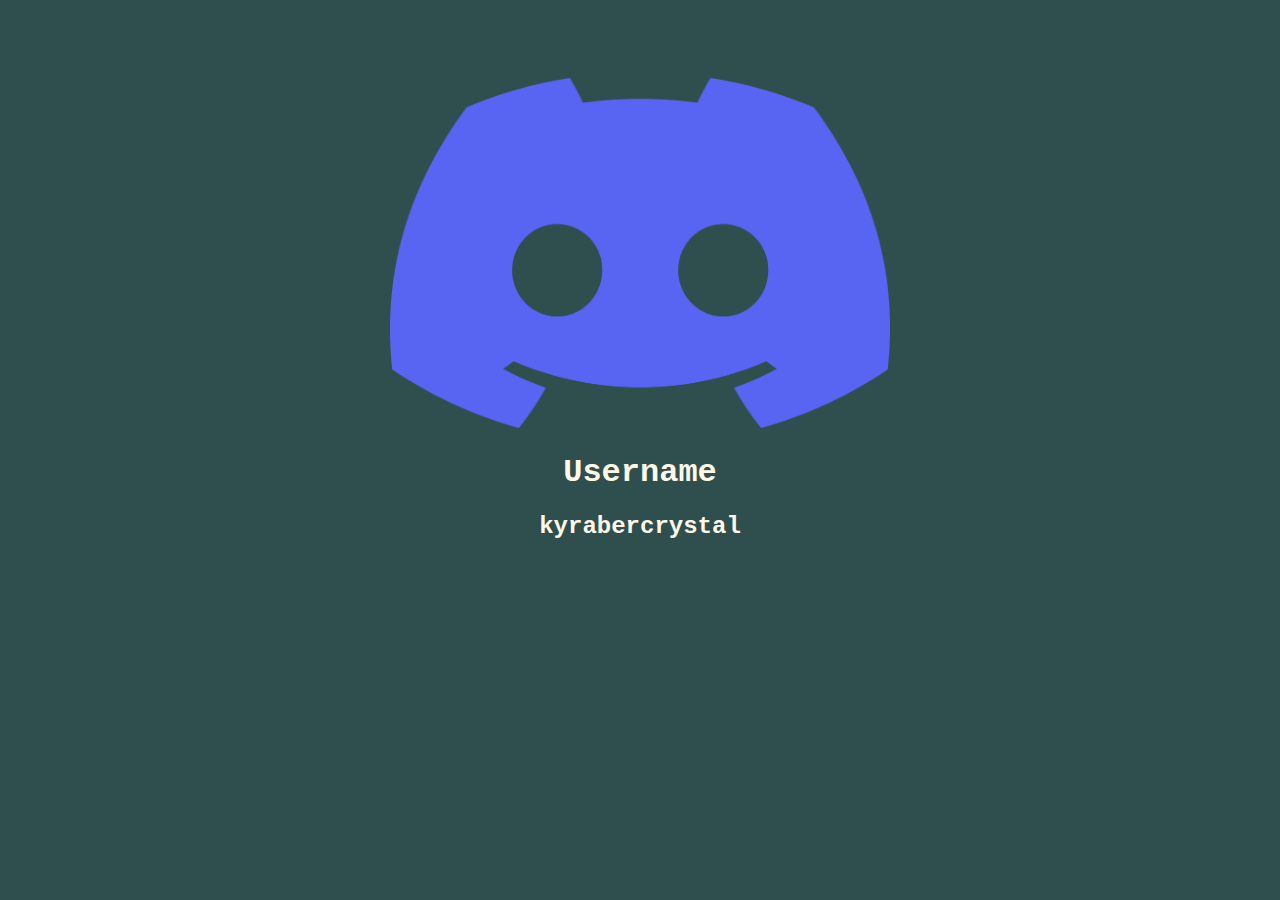
==== discord.html @ 5902e7cb "added discord" ====
<!DOCTYPE html>
<html>

    <head>
        <title>Kyra's Website</title>
        <!-- :3 -->
        <style>
            html {
                background: #2f4f4f;
                color: #fff8e7;
            }

            main {
                /* box in middle */
                margin: auto;
                width: 50%;
                padding: 70px 0;
                

                text-align: center;
                font-family: 'BlexMono Nerd Font Mono', 'Nimbus Mono PS', 'Courier New', monospace;
                
            }

            [href] {
	            color: #fff8e7;
            }

            /* fonts will go here - la */

        </style>
    </head>

    <body>
        <main>

            <img src="images/discord_logo.png" width="500" height="350">
            
            <h1>Username</h1>

            <h2>kyrabercrystal</h2>
            
        </main>
    </body>
    
</html>
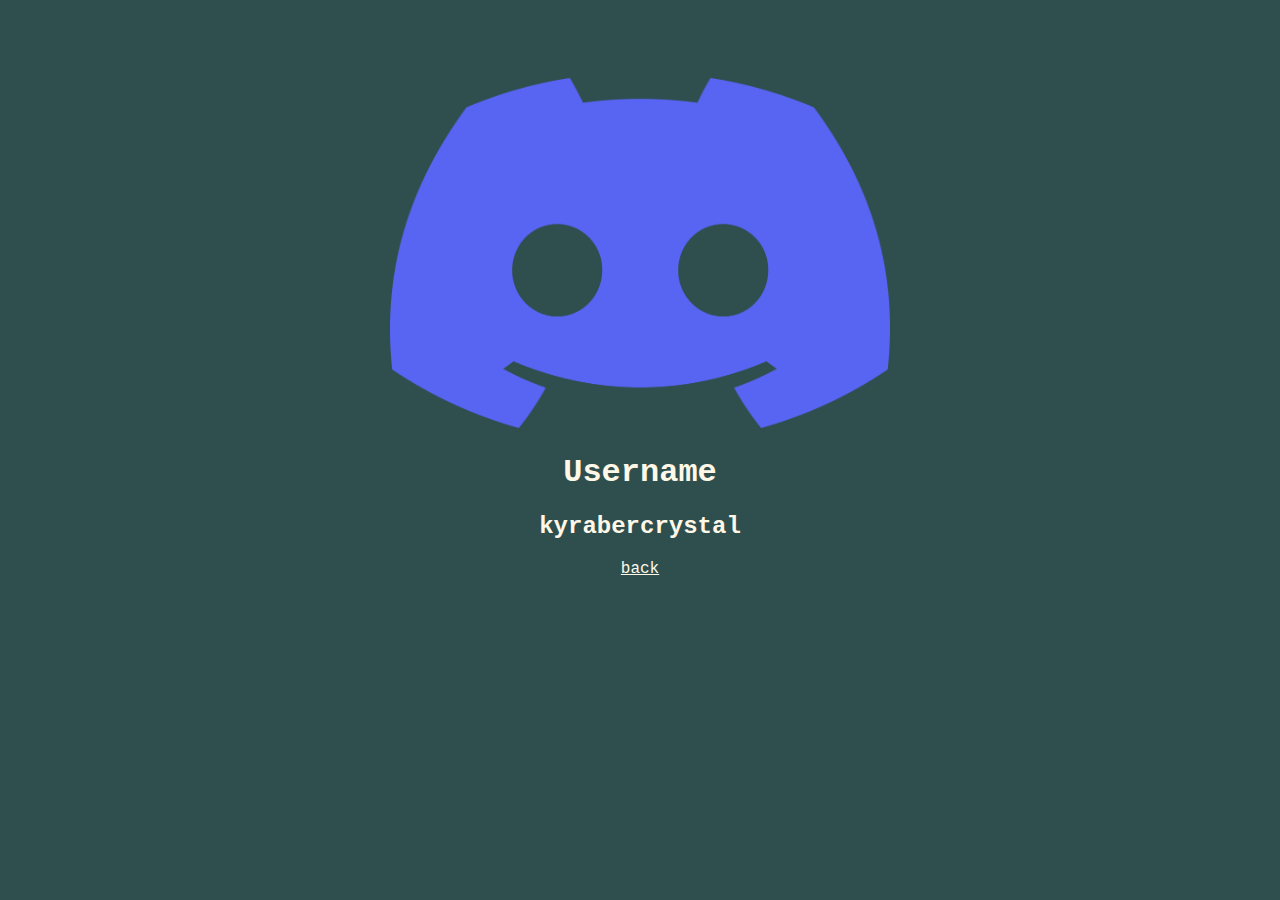
==== commit 93ac3e59: "added back button to discord page" ====
--- a/discord.html
+++ b/discord.html
@@ -39,6 +39,8 @@
             <h1>Username</h1>
 
             <h2>kyrabercrystal</h2>
+
+            <a href="https://kyrabercrystal.github.io">back</a>
             
         </main>
     </body>
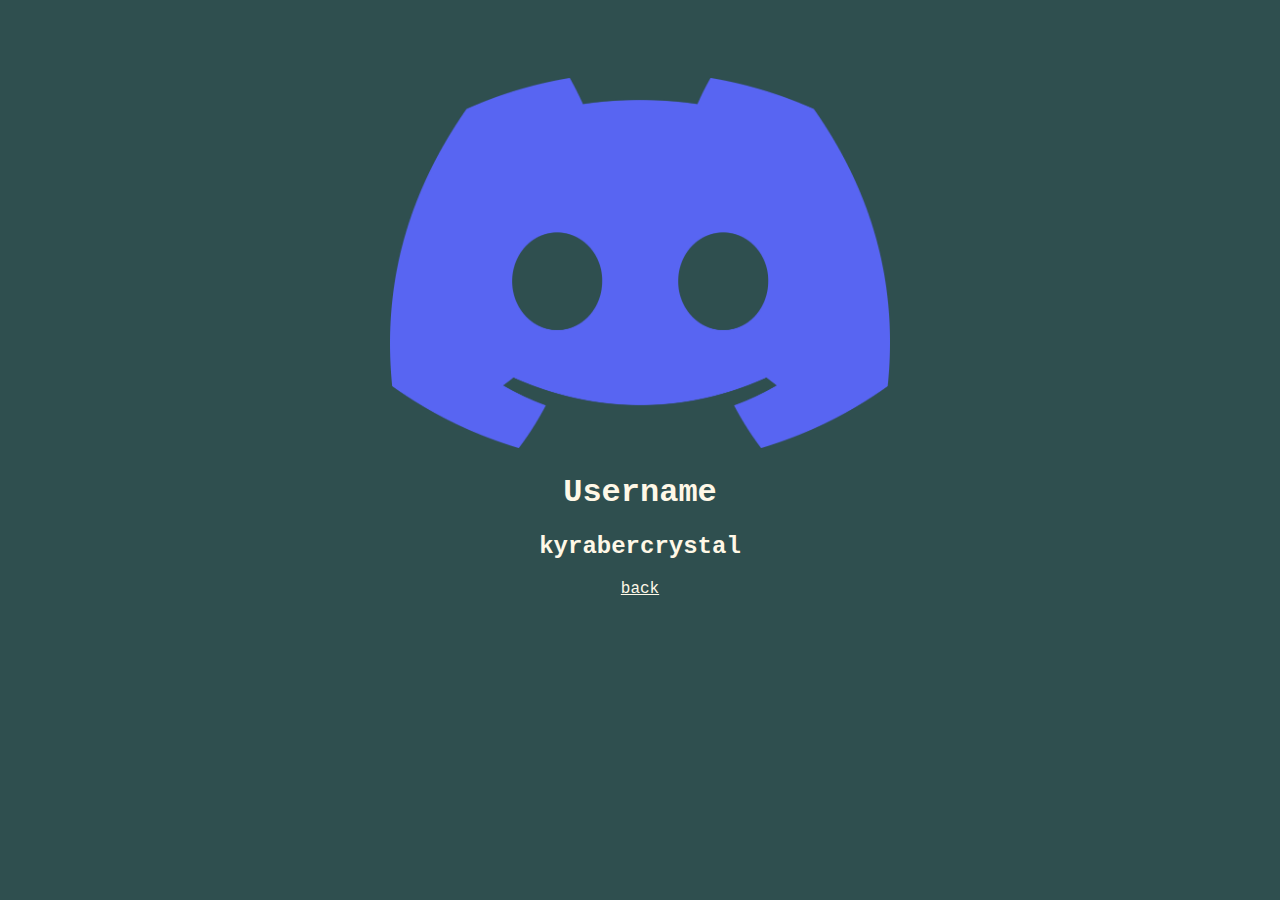
==== commit 7b912ba6: "HACKSTODON" ====
--- a/discord.html
+++ b/discord.html
@@ -34,7 +34,7 @@
     <body>
         <main>
 
-            <img src="images/discord_logo.png" width="500" height="350">
+            <img src="images/discord_logo.png" width="500" height="370">
             
             <h1>Username</h1>
 
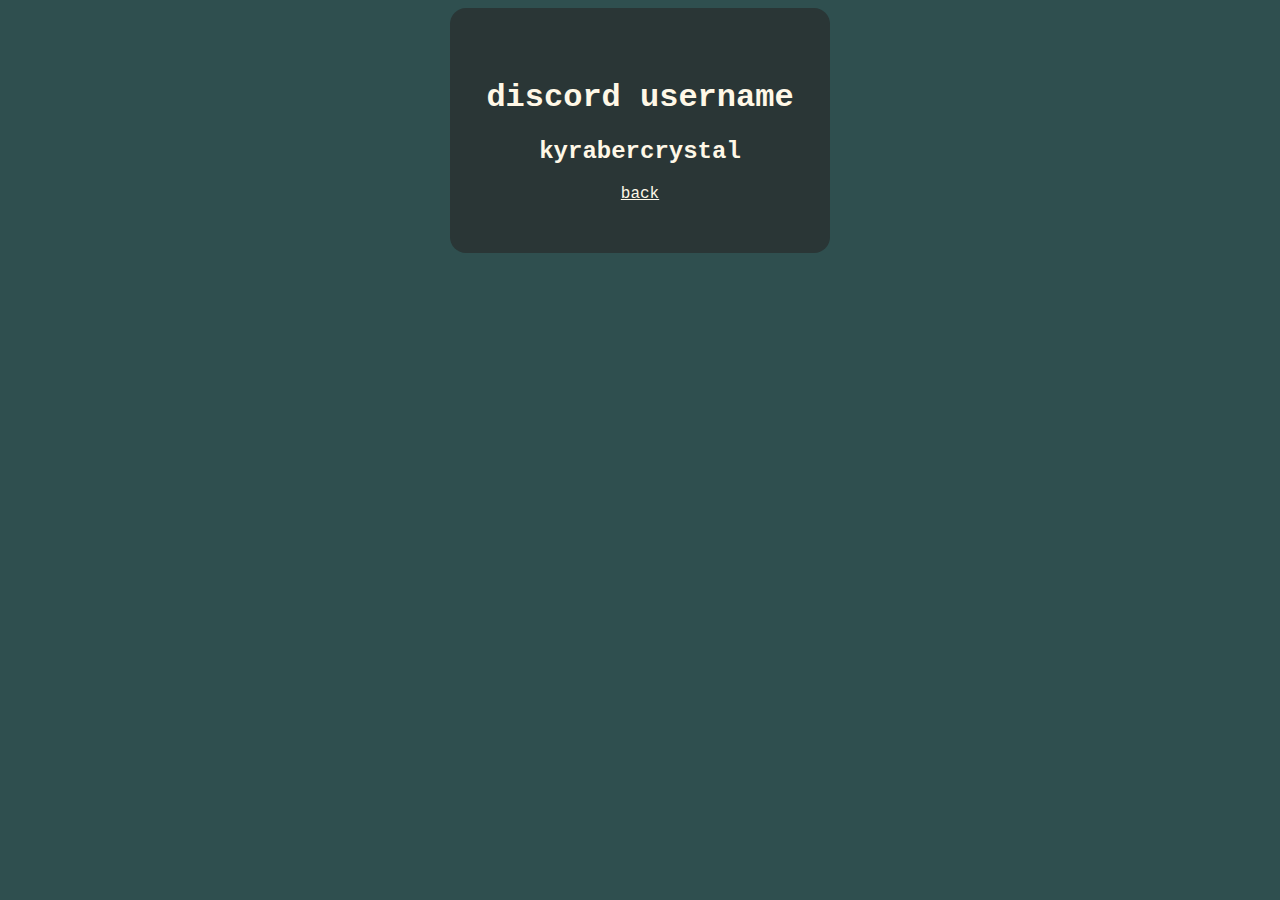
==== commit d0b58e5a: "fixed discord link" ====
--- a/discord.html
+++ b/discord.html
@@ -13,9 +13,12 @@
             main {
                 /* box in middle */
                 margin: auto;
-                width: 50%;
-                padding: 70px 0;
-                
+                width: 30%;
+                padding: 50px 0;
+                background-color: rgb(42, 54, 54);
+                border: 1em;
+                border-radius: 1em;
+
 
                 text-align: center;
                 font-family: 'BlexMono Nerd Font Mono', 'Nimbus Mono PS', 'Courier New', monospace;
@@ -33,10 +36,8 @@
 
     <body>
         <main>
-
-            <img src="images/discord_logo.png" width="500" height="370">
             
-            <h1>Username</h1>
+            <h1>discord username</h1>
 
             <h2>kyrabercrystal</h2>
 
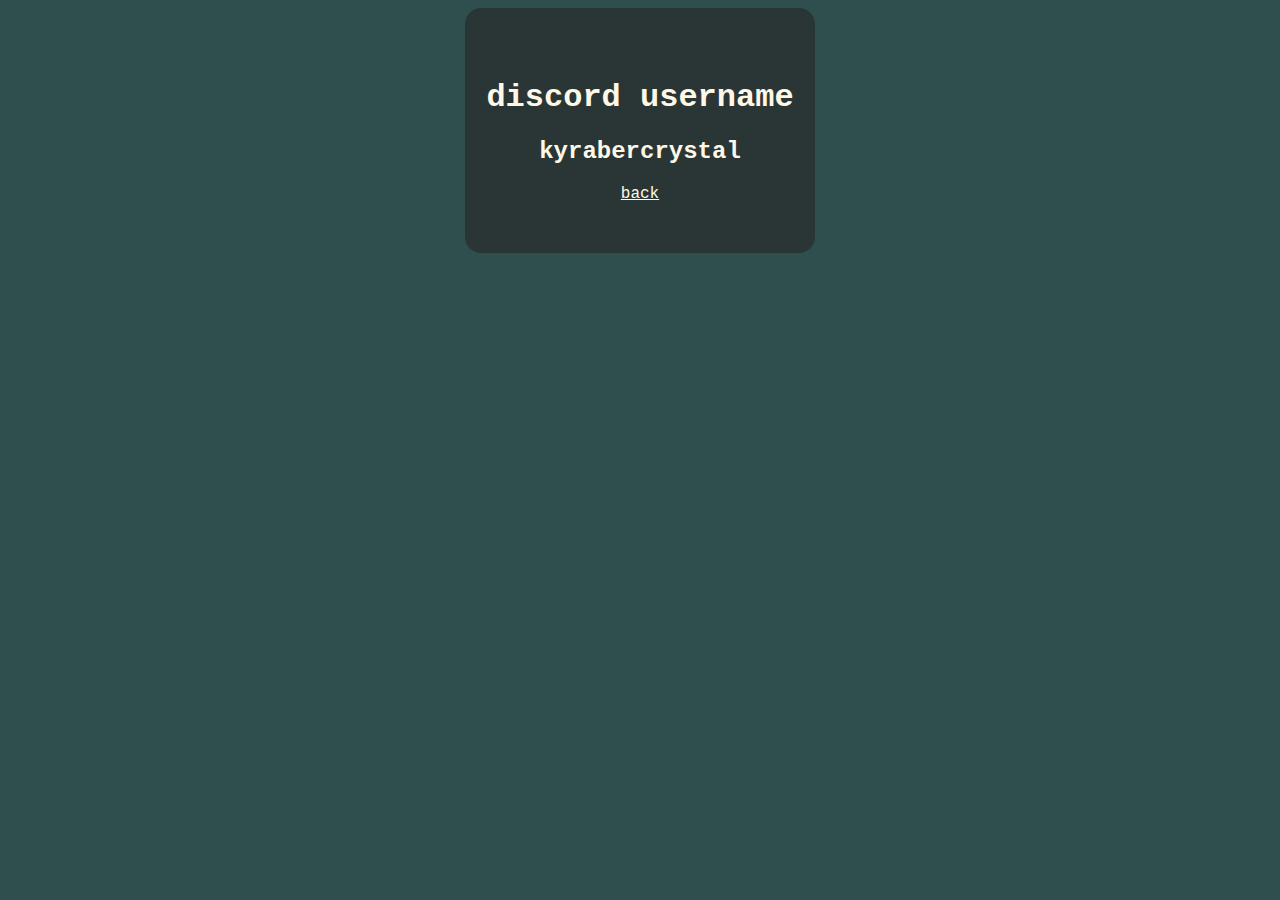
==== commit fae9f492: "MORE PATCHES" ====
--- a/discord.html
+++ b/discord.html
@@ -4,6 +4,7 @@
     <head>
         <title>Kyra's Website</title>
         <!-- :3 -->
+        <meta name="viewport" content="width=device-width, initial-scale=1">
         <style>
             html {
                 background: #2f4f4f;
@@ -13,7 +14,7 @@
             main {
                 /* box in middle */
                 margin: auto;
-                width: 30%;
+                width: 350px;
                 padding: 50px 0;
                 background-color: rgb(42, 54, 54);
                 border: 1em;
